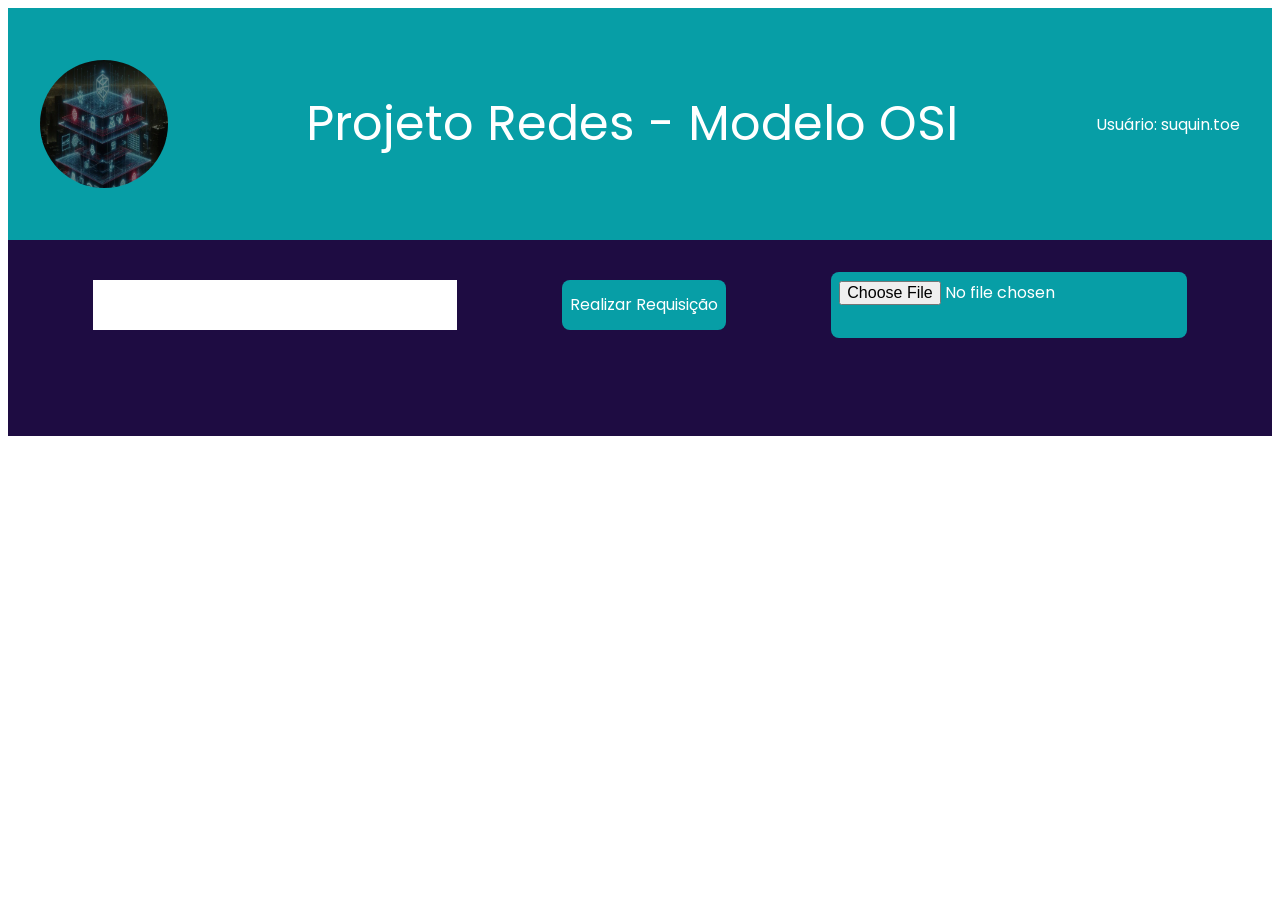
==== index.html @ 22b0f8fe "Add files via upload" ====
<!DOCTYPE html>
<html lang="en">

<head>
  <meta charset="UTF-8">
  <meta name="viewport" content="width=device-width, initial-scale=1.0">
  <link rel="stylesheet" href="./style/reset.css">
  <link rel="stylesheet" href="./style/global.css">
  <link rel="stylesheet" href="./style/header.css">
  <link rel="stylesheet" href="./style/main.css">
  <link rel="preconnect" href="https://fonts.googleapis.com">
  <link rel="preconnect" href="https://fonts.gstatic.com" crossorigin>
  <link
    href="https://fonts.googleapis.com/css2?family=Audiowide&family=Poppins:ital,wght@0,100;0,200;0,300;0,400;0,500;0,600;0,700;0,800;0,900;1,100;1,200;1,300;1,400;1,500;1,600;1,700;1,800;1,900&family=Roboto:ital,wght@0,100..900;1,100..900&display=swap"
    rel="stylesheet">
  <title>Modelo OSI</title>
</head>

<body>
  <header class="head">
    <img class="osi-img" src="./assets/osi-icon.webp" alt="">
    <p class="title">Projeto Redes - Modelo OSI</p>
    <p class="user"></p>
  </header>
  <main class="main">
    <div class="request-wrapper">
      <input class="text-input" type="text">
      <button class="request-btn">Realizar Requisição</button>
      <input type="file" name="file" id="arquivo">
    </div>
    <div class="protocol-name-wrapper">
      <h1 class="protocol-name"></h1>
    </div>
  </main>
  
  <script src="./scripts/application.js"></script>
</body>

</html>
---- style/global.css ----
html {
  font-family: "Poppins", sans-serif;
  font-weight: 400;
  font-style: normal;
}

iframe {
  color: #079ea6;
  color: #1e0c42;
  color: #f0077b;
  color: #f5be58;
  color: #e3e0b3;
}
---- style/header.css ----
.head {
  display: flex;
  justify-content: space-between;
  align-items: center;
  background-color: #079ea6;
  padding: 2rem;
}

.osi-img {
  width: 8rem;
  height: 8rem;
  border-radius: 4rem;
}

.title {
  color: #FFF;
  font-size: 3rem;
}

.user {
  color: #FFF;
  font-size: 1rem;
}
---- style/main.css ----
.main {
  padding: 2rem;
  background-color: #1e0c42;
}

.request-wrapper {
  display: flex;
  justify-content: space-around;
  align-items: center;
}

.protocol-name-wrapper {
  display: flex;
  justify-content: center;
  align-items: center;
  margin-top: 1.5rem;
}

.protocol-name {
  display: block;
  color: #079ea6;
  font-size: 2rem;
  font-weight: bold;
}

.text-input {
  width: 30%;
  height: 3rem;
  border: none;
  font-size: 1.5rem;
}

.request-btn, #arquivo{
  height: 3.1rem;
  padding: 0.5rem;
  font-family: "Poppins", sans-serif;
  font-weight: 400;
  font-style: normal;
  font-size: 1rem;
  background-color: #079ea6;
  color: #FFF;
  border: none;
  border-radius: 0.5rem;
}
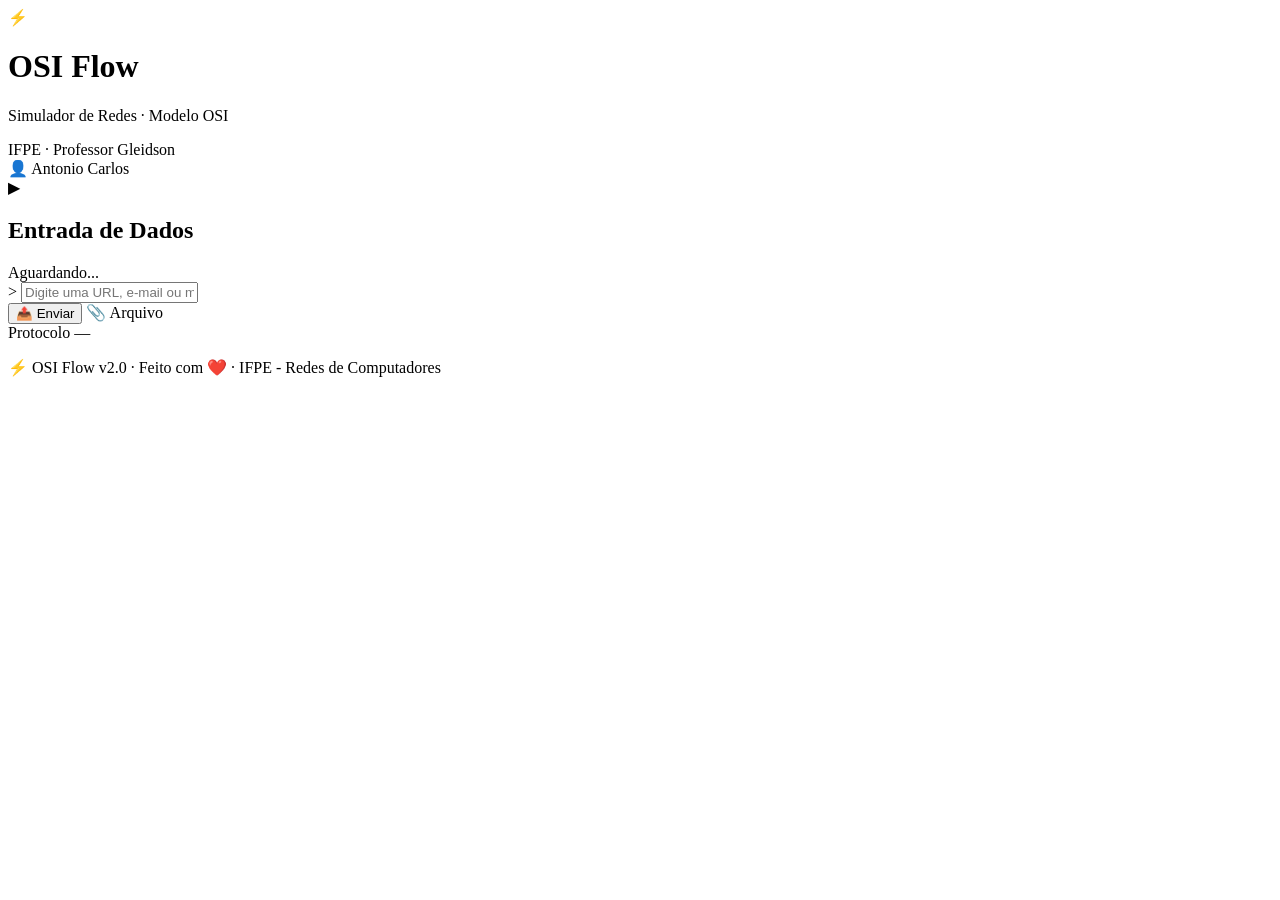
==== commit 9d297e8f: "Add files via upload" ====
--- a/index.html
+++ b/index.html
@@ -1,39 +1,188 @@
-<!DOCTYPE html>
-<html lang="en">
-
-<head>
-  <meta charset="UTF-8">
-  <meta name="viewport" content="width=device-width, initial-scale=1.0">
-  <link rel="stylesheet" href="./style/reset.css">
-  <link rel="stylesheet" href="./style/global.css">
-  <link rel="stylesheet" href="./style/header.css">
-  <link rel="stylesheet" href="./style/main.css">
-  <link rel="preconnect" href="https://fonts.googleapis.com">
-  <link rel="preconnect" href="https://fonts.gstatic.com" crossorigin>
-  <link
-    href="https://fonts.googleapis.com/css2?family=Audiowide&family=Poppins:ital,wght@0,100;0,200;0,300;0,400;0,500;0,600;0,700;0,800;0,900;1,100;1,200;1,300;1,400;1,500;1,600;1,700;1,800;1,900&family=Roboto:ital,wght@0,100..900;1,100..900&display=swap"
-    rel="stylesheet">
-  <title>Modelo OSI</title>
-</head>
-
-<body>
-  <header class="head">
-    <img class="osi-img" src="./assets/osi-icon.webp" alt="">
-    <p class="title">Projeto Redes - Modelo OSI</p>
-    <p class="user"></p>
-  </header>
-  <main class="main">
-    <div class="request-wrapper">
-      <input class="text-input" type="text">
-      <button class="request-btn">Realizar Requisição</button>
-      <input type="file" name="file" id="arquivo">
-    </div>
-    <div class="protocol-name-wrapper">
-      <h1 class="protocol-name"></h1>
-    </div>
-  </main>
-  
-  <script src="./scripts/application.js"></script>
-</body>
-
+<!DOCTYPE html>
+<html lang="pt-BR">
+
+<head>
+    <meta charset="UTF-8">
+    <meta name="viewport" content="width=device-width, initial-scale=1.0">
+    <title>OSI Flow - Simulador de Redes</title>
+
+    <link rel="preconnect" href="https://fonts.googleapis.com">
+    <link rel="preconnect" href="https://fonts.gstatic.com" crossorigin>
+    <link href="https://fonts.googleapis.com/css2?family=Inter:wght@300;400;500;600;700;800&display=swap"
+        rel="stylesheet">
+
+    <link rel="stylesheet" href="style/reset.css">
+    <link rel="stylesheet" href="style/variables.css">
+    <link rel="stylesheet" href="style/global.css">
+    <link rel="stylesheet" href="style/header.css">
+    <link rel="stylesheet" href="style/main.css">
+</head>
+
+<body>
+
+    <header class="header">
+        <div class="header-left">
+            <div class="header-logo">
+                <span class="logo-icon">⚡</span>
+                <div>
+                    <h1 class="logo-title">OSI Flow</h1>
+                    <p class="logo-subtitle">Simulador de Redes · Modelo OSI</p>
+                </div>
+            </div>
+        </div>
+        <div class="header-right">
+            <div class="header-badge">
+                <span class="badge-dot"></span>
+                <span class="badge-text">IFPE · Professor Gleidson</span>
+            </div>
+            <div class="header-user">
+                <span class="user-icon">👤</span>
+                <span class="user-name">Antonio Carlos</span>
+            </div>
+        </div>
+    </header>
+
+    <main class="main">
+
+        <section class="panel input-panel">
+            <div class="panel-header">
+                <span class="panel-icon">▶</span>
+                <h2 class="panel-title">Entrada de Dados</h2>
+                <span class="panel-status" id="protocolStatus">Aguardando...</span>
+            </div>
+
+            <div class="panel-body">
+                <div class="input-group">
+                    <div class="input-wrapper">
+                        <span class="input-prompt">></span>
+                        <input type="text" id="textInput" class="input-field"
+                            placeholder="Digite uma URL, e-mail ou mensagem...">
+                    </div>
+                    <div class="input-actions">
+                        <button class="btn btn-primary" id="requestBtn">📤 Enviar</button>
+                        <label class="btn btn-secondary" for="fileInput">
+                            📎 Arquivo
+                            <input type="file" id="fileInput" style="display:none">
+                        </label>
+                    </div>
+                </div>
+
+                <div id="emailFields" class="email-fields" style="display:none;">
+                    <div class="email-field">
+                        <label class="field-label">Assunto</label>
+                        <input type="text" id="emailSubject" class="input-field" placeholder="Assunto do e-mail...">
+                    </div>
+                    <div class="email-field">
+                        <label class="field-label">Corpo</label>
+                        <textarea id="emailBody" class="input-field" rows="3"
+                            placeholder="Corpo da mensagem..."></textarea>
+                    </div>
+                </div>
+            </div>
+        </section>
+
+        <div class="protocol-display" id="protocolDisplay">
+            <span class="protocol-label">Protocolo</span>
+            <span class="protocol-name" id="protocolName">—</span>
+        </div>
+
+        <div class="layers-container" id="layersContainer">
+
+            <div class="layer-card layer-7" id="layer7" style="display:none;">
+                <div class="layer-header">
+                    <div class="layer-badge">
+                        <span class="layer-number">7</span>
+                        <span class="layer-title">Aplicação</span>
+                    </div>
+                    <div class="layer-status">
+                        <span class="status-dot active"></span>
+                        <span class="status-text">ATIVO</span>
+                    </div>
+                </div>
+                <div class="layer-body" id="layer7Body">
+                </div>
+            </div>
+
+            <div class="layer-card layer-6" id="layer6" style="display:none;">
+                <div class="layer-header">
+                    <div class="layer-badge">
+                        <span class="layer-number">6</span>
+                        <span class="layer-title">Apresentação</span>
+                    </div>
+                    <div class="layer-status">
+                        <span class="status-dot active"></span>
+                        <span class="status-text">JWT ATIVO</span>
+                    </div>
+                </div>
+                <div class="layer-body" id="layer6Body">
+                </div>
+            </div>
+
+            <div class="layer-card layer-5" id="layer5" style="display:none;">
+                <div class="layer-header">
+                    <div class="layer-badge">
+                        <span class="layer-number">5</span>
+                        <span class="layer-title">Sessão</span>
+                    </div>
+                    <div class="layer-status">
+                        <span class="status-dot active"></span>
+                        <span class="status-text">ATIVA</span>
+                    </div>
+                </div>
+                <div class="layer-body" id="layer5Body">
+                </div>
+            </div>
+
+            <!-- Camada 4 - Transporte -->
+            <div class="layer-card layer-4" id="layer4" style="display:none;">
+                <div class="layer-header">
+                    <div class="layer-badge">
+                        <span class="layer-number">4</span>
+                        <span class="layer-title">Transporte</span>
+                    </div>
+                    <div class="layer-status">
+                        <span class="status-dot active"></span>
+                        <span class="status-text">TCP ATIVO</span>
+                    </div>
+                </div>
+                <div class="layer-body" id="layer4Body">
+                    <!-- Preenchido dinamicamente -->
+                </div>
+            </div>
+
+            <!-- Camada 3 - Rede -->
+            <div class="layer-card layer-3" id="layer3" style="display:none;">
+                <div class="layer-header">
+                    <div class="layer-badge">
+                        <span class="layer-number">3</span>
+                        <span class="layer-title">Rede</span>
+                    </div>
+                    <div class="layer-status">
+                        <span class="status-dot active"></span>
+                        <span class="status-text">ROTEANDO</span>
+                    </div>
+                </div>
+                <div class="layer-body" id="layer3Body">
+                    <!-- Preenchido dinamicamente -->
+                </div>
+            </div>
+
+        </div>
+
+        <div class="flow-indicator" id="flowIndicator" style="display:none;">
+            <span class="flow-text">⬇ Encapsulando dados... ⬇</span>
+            <div class="flow-progress">
+                <div class="flow-bar" id="flowBar" style="width:0%"></div>
+            </div>
+        </div>
+
+    </main>
+
+    <footer class="footer">
+        <p>⚡ OSI Flow v2.0 · Feito com ❤️ · IFPE - Redes de Computadores</p>
+    </footer>
+
+    <script type="module" src="scripts/osi.js"></script>
+</body>
+
 </html>
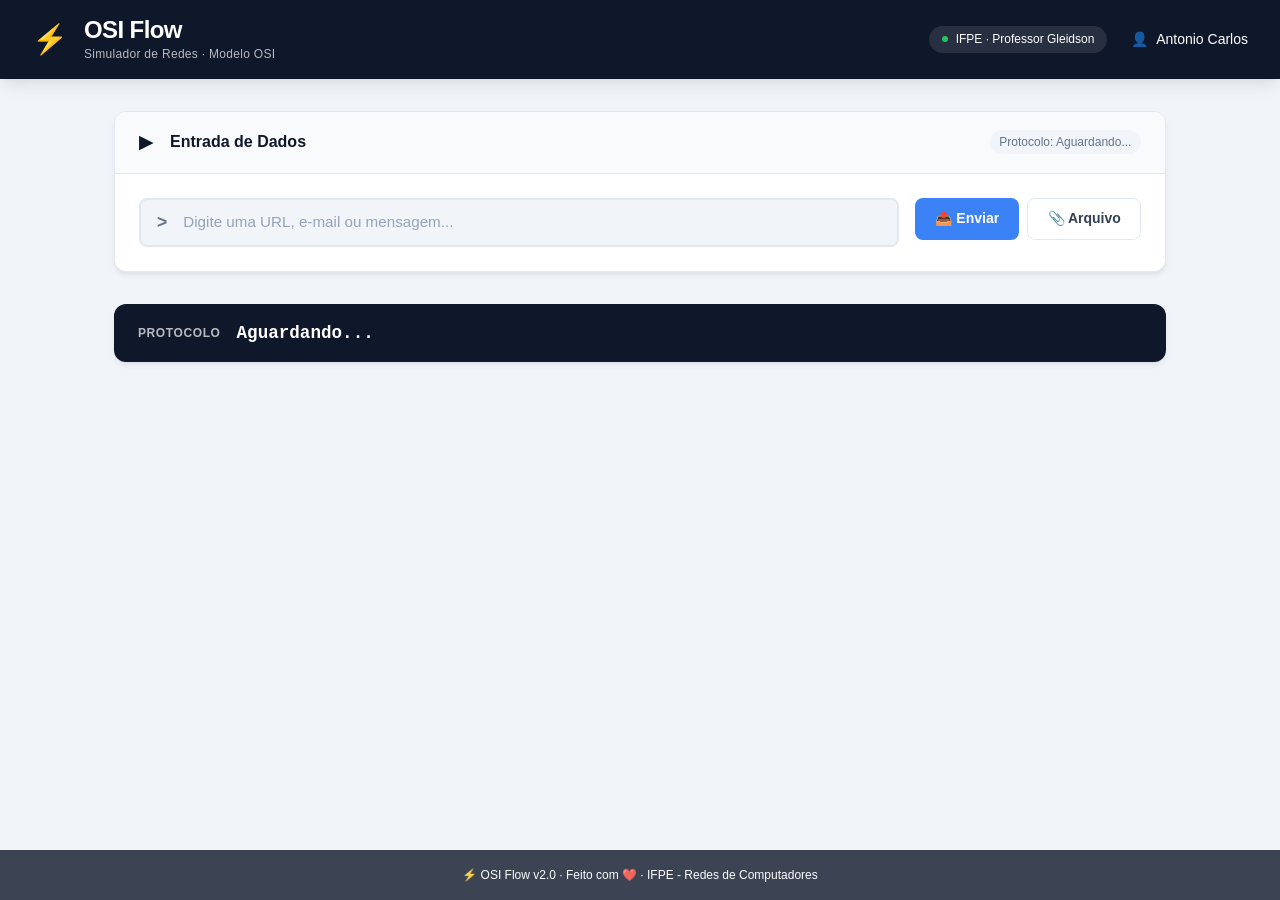
==== commit f6a47665: "Add files via upload" ====
--- a/index.html
+++ b/index.html
@@ -88,6 +88,7 @@
 
         <div class="layers-container" id="layersContainer">
 
+            <!-- Camada 7 - Aplicação -->
             <div class="layer-card layer-7" id="layer7" style="display:none;">
                 <div class="layer-header">
                     <div class="layer-badge">
@@ -103,6 +104,7 @@
                 </div>
             </div>
 
+            <!-- Camada 6 - Apresentação -->
             <div class="layer-card layer-6" id="layer6" style="display:none;">
                 <div class="layer-header">
                     <div class="layer-badge">
@@ -118,6 +120,7 @@
                 </div>
             </div>
 
+            <!-- Camada 5 - Sessão -->
             <div class="layer-card layer-5" id="layer5" style="display:none;">
                 <div class="layer-header">
                     <div class="layer-badge">
@@ -146,7 +149,6 @@
                     </div>
                 </div>
                 <div class="layer-body" id="layer4Body">
-                    <!-- Preenchido dinamicamente -->
                 </div>
             </div>
 
@@ -163,7 +165,38 @@
                     </div>
                 </div>
                 <div class="layer-body" id="layer3Body">
-                    <!-- Preenchido dinamicamente -->
+                </div>
+            </div>
+
+            <!-- Camada 2 - Enlace -->
+            <div class="layer-card layer-2" id="layer2" style="display:none;">
+                <div class="layer-header">
+                    <div class="layer-badge">
+                        <span class="layer-number" style="background:var(--layer-2-color);">2</span>
+                        <span class="layer-title">Enlace</span>
+                    </div>
+                    <div class="layer-status">
+                        <span class="status-dot active"></span>
+                        <span class="status-text" style="color:var(--layer-2-color);">FRAME CRIADO</span>
+                    </div>
+                </div>
+                <div class="layer-body" id="layer2Body">
+                </div>
+            </div>
+
+            <!-- Camada 1 - Física -->
+            <div class="layer-card layer-1" id="layer1" style="display:none;">
+                <div class="layer-header">
+                    <div class="layer-badge">
+                        <span class="layer-number" style="background:var(--layer-1-color);">1</span>
+                        <span class="layer-title">Física</span>
+                    </div>
+                    <div class="layer-status">
+                        <span class="status-dot active"></span>
+                        <span class="status-text" style="color:var(--layer-1-color);">TRANSMITINDO</span>
+                    </div>
+                </div>
+                <div class="layer-body" id="layer1Body">
                 </div>
             </div>
 
--- a/style/variables.css
+++ b/style/variables.css
@@ -0,0 +1,54 @@
+:root {
+    --color-primary: #0f172a;
+    --color-secondary: #1e293b;
+    --color-accent: #3b82f6;
+    --color-accent-light: #60a5fa;
+    --color-accent-dark: #2563eb;
+
+    --color-success: #22c55e;
+    --color-warning: #f59e0b;
+    --color-danger: #ef4444;
+    --color-info: #3b82f6;
+
+    --color-text: #0f172a;
+    --color-text-secondary: #334155;
+    --color-text-muted: #64748b;
+    --color-text-light: #94a3b8;
+
+    --color-bg: #f1f5f9;
+    --color-card: #ffffff;
+    --color-card-hover: #f8fafc;
+    --color-border: #e2e8f0;
+    --color-border-light: #f1f5f9;
+
+    /* Cores das Camadas */
+    --layer-7-color: #3b82f6;
+    --layer-6-color: #8b5cf6;
+    --layer-5-color: #22c55e;
+    --layer-4-color: #f59e0b;
+    --layer-3-color: #ef4444;
+    --layer-2-color: #f97316;
+    --layer-1-color: #14b8a6;
+
+    --font-family: 'Inter', -apple-system, BlinkMacSystemFont, 'Segoe UI', Roboto, sans-serif;
+    --font-mono: 'Courier New', monospace;
+
+    --spacing-xs: 0.25rem;
+    --spacing-sm: 0.5rem;
+    --spacing-md: 1rem;
+    --spacing-lg: 1.5rem;
+    --spacing-xl: 2rem;
+    --spacing-2xl: 3rem;
+
+    --radius-sm: 4px;
+    --radius-md: 8px;
+    --radius-lg: 12px;
+    --radius-xl: 16px;
+
+    --shadow-sm: 0 1px 2px rgba(0, 0, 0, 0.05);
+    --shadow-md: 0 4px 6px -1px rgba(0, 0, 0, 0.07), 0 2px 4px -1px rgba(0, 0, 0, 0.04);
+    --shadow-lg: 0 10px 15px -3px rgba(0, 0, 0, 0.08), 0 4px 6px -2px rgba(0, 0, 0, 0.03);
+    --shadow-xl: 0 20px 25px -5px rgba(0, 0, 0, 0.08), 0 10px 10px -5px rgba(0, 0, 0, 0.02);
+
+    --transition: 0.2s ease-in-out;
+}
--- a/style/global.css
+++ b/style/global.css
@@ -0,0 +1,245 @@
+/* ===== GLOBAL ===== */
+html {
+    font-family: var(--font-family);
+    font-size: 16px;
+    color: var(--color-text);
+    background: var(--color-bg);
+}
+
+body {
+    min-height: 100vh;
+    display: flex;
+    flex-direction: column;
+}
+
+::-webkit-scrollbar {
+    width: 8px;
+    height: 8px;
+}
+
+::-webkit-scrollbar-track {
+    background: var(--color-bg);
+}
+
+::-webkit-scrollbar-thumb {
+    background: var(--color-text-light);
+    border-radius: 4px;
+}
+
+::-webkit-scrollbar-thumb:hover {
+    background: var(--color-text-muted);
+}
+
+/* ===== UTILITY ===== */
+.container {
+    max-width: 1200px;
+    margin: 0 auto;
+    padding: 0 var(--spacing-lg);
+}
+
+.text-center {
+    text-align: center;
+}
+
+.text-muted {
+    color: var(--color-text-muted);
+}
+
+.text-sm {
+    font-size: 0.875rem;
+}
+
+.text-xs {
+    font-size: 0.75rem;
+}
+
+.font-mono {
+    font-family: var(--font-mono);
+}
+
+.flex {
+    display: flex;
+}
+
+.flex-col {
+    flex-direction: column;
+}
+
+.items-center {
+    align-items: center;
+}
+
+.justify-between {
+    justify-content: space-between;
+}
+
+.gap-2 {
+    gap: var(--spacing-sm);
+}
+
+.gap-4 {
+    gap: var(--spacing-md);
+}
+
+.mt-4 {
+    margin-top: var(--spacing-md);
+}
+
+.mb-4 {
+    margin-bottom: var(--spacing-md);
+}
+
+.btn {
+    display: inline-flex;
+    align-items: center;
+    justify-content: center;
+    gap: var(--spacing-sm);
+    padding: 0.6rem 1.2rem;
+    font-weight: 600;
+    font-size: 0.875rem;
+    border-radius: var(--radius-md);
+    transition: all var(--transition);
+    border: 1px solid transparent;
+    cursor: pointer;
+}
+
+.btn-primary {
+    background: var(--color-accent);
+    color: white;
+}
+
+.btn-primary:hover {
+    background: var(--color-accent-dark);
+    transform: translateY(-1px);
+    box-shadow: var(--shadow-md);
+}
+
+.btn-secondary {
+    background: var(--color-card);
+    color: var(--color-text-secondary);
+    border-color: var(--color-border);
+}
+
+.btn-secondary:hover {
+    background: var(--color-card-hover);
+    border-color: var(--color-text-light);
+}
+
+.btn-success {
+    background: var(--color-success);
+    color: white;
+}
+
+.btn-success:hover {
+    filter: brightness(0.9);
+}
+
+.btn-danger {
+    background: var(--color-danger);
+    color: white;
+}
+
+.btn-danger:hover {
+    filter: brightness(0.9);
+}
+
+.btn-sm {
+    padding: 0.4rem 0.8rem;
+    font-size: 0.75rem;
+}
+
+.btn-lg {
+    padding: 0.8rem 1.6rem;
+    font-size: 1rem;
+}
+
+.card {
+    background: var(--color-card);
+    border-radius: var(--radius-lg);
+    box-shadow: var(--shadow-md);
+    border: 1px solid var(--color-border);
+    overflow: hidden;
+}
+
+.card-header {
+    padding: var(--spacing-md) var(--spacing-lg);
+    background: var(--color-card-hover);
+    border-bottom: 1px solid var(--color-border);
+    display: flex;
+    align-items: center;
+    justify-content: space-between;
+}
+
+.card-body {
+    padding: var(--spacing-lg);
+}
+
+.status-badge {
+    display: inline-flex;
+    align-items: center;
+    gap: var(--spacing-sm);
+    padding: 0.2rem 0.6rem;
+    border-radius: 9999px;
+    font-size: 0.75rem;
+    font-weight: 600;
+}
+
+.status-badge.active {
+    background: #dcfce7;
+    color: #166534;
+}
+
+.status-badge.inactive {
+    background: #fee2e2;
+    color: #991b1b;
+}
+
+.status-badge.pending {
+    background: #fef3c7;
+    color: #92400e;
+}
+
+.status-dot {
+    width: 8px;
+    height: 8px;
+    border-radius: 50%;
+    display: inline-block;
+}
+
+.status-dot.active {
+    background: var(--color-success);
+    animation: pulse-dot 2s infinite;
+}
+
+.status-dot.inactive {
+    background: var(--color-danger);
+}
+
+.status-dot.pending {
+    background: var(--color-warning);
+}
+
+@keyframes pulse-dot {
+
+    0%,
+    100% {
+        opacity: 1;
+        transform: scale(1);
+    }
+
+    50% {
+        opacity: 0.6;
+        transform: scale(0.9);
+    }
+}
+
+@media (max-width: 768px) {
+    .container {
+        padding: 0 var(--spacing-md);
+    }
+
+    .btn {
+        padding: 0.5rem 1rem;
+        font-size: 0.8125rem;
+    }
+}
--- a/style/header.css
+++ b/style/header.css
@@ -0,0 +1,129 @@
+/* ===== HEADER ===== */
+.header {
+    background: var(--color-primary);
+    color: white;
+    padding: var(--spacing-md) var(--spacing-xl);
+    display: flex;
+    align-items: center;
+    justify-content: space-between;
+    flex-wrap: wrap;
+    gap: var(--spacing-md);
+    box-shadow: var(--shadow-lg);
+    position: sticky;
+    top: 0;
+    z-index: 100;
+}
+
+.header-left {
+    display: flex;
+    align-items: center;
+}
+
+.header-logo {
+    display: flex;
+    align-items: center;
+    gap: var(--spacing-md);
+}
+
+.logo-icon {
+    font-size: 1.8rem;
+    line-height: 1;
+}
+
+.logo-title {
+    font-size: 1.5rem;
+    font-weight: 800;
+    letter-spacing: -0.025em;
+    line-height: 1.2;
+}
+
+.logo-subtitle {
+    font-size: 0.75rem;
+    opacity: 0.7;
+    font-weight: 400;
+    letter-spacing: 0.025em;
+}
+
+.header-right {
+    display: flex;
+    align-items: center;
+    gap: var(--spacing-lg);
+    flex-wrap: wrap;
+}
+
+.header-badge {
+    display: flex;
+    align-items: center;
+    gap: var(--spacing-sm);
+    background: rgba(255, 255, 255, 0.1);
+    padding: 0.3rem 0.8rem;
+    border-radius: 9999px;
+    font-size: 0.75rem;
+}
+
+.badge-dot {
+    width: 6px;
+    height: 6px;
+    border-radius: 50%;
+    background: var(--color-success);
+    animation: pulse-dot 2s infinite;
+}
+
+.header-user {
+    display: flex;
+    align-items: center;
+    gap: var(--spacing-sm);
+    font-size: 0.875rem;
+    font-weight: 500;
+}
+
+.user-icon {
+    opacity: 0.7;
+}
+
+@media (max-width: 768px) {
+    .header {
+        padding: var(--spacing-md);
+        flex-direction: column;
+        align-items: stretch;
+        gap: var(--spacing-sm);
+    }
+
+    .header-right {
+        justify-content: space-between;
+        gap: var(--spacing-sm);
+    }
+
+    .logo-title {
+        font-size: 1.25rem;
+    }
+
+    .logo-subtitle {
+        font-size: 0.65rem;
+    }
+
+    .header-badge {
+        font-size: 0.65rem;
+        padding: 0.2rem 0.6rem;
+    }
+
+    .header-user {
+        font-size: 0.75rem;
+    }
+}
+
+@media (max-width: 480px) {
+    .header-right {
+        flex-direction: column;
+        align-items: stretch;
+        gap: var(--spacing-xs);
+    }
+
+    .header-badge {
+        justify-content: center;
+    }
+
+    .header-user {
+        justify-content: center;
+    }
+}
--- a/style/main.css
+++ b/style/main.css
@@ -0,0 +1,546 @@
+.main {
+    flex: 1;
+    max-width: 1100px;
+    margin: 0 auto;
+    padding: var(--spacing-xl) var(--spacing-lg);
+    width: 100%;
+}
+
+.panel {
+    background: var(--color-card);
+    border-radius: var(--radius-lg);
+    box-shadow: var(--shadow-md);
+    border: 1px solid var(--color-border);
+    overflow: hidden;
+    margin-bottom: var(--spacing-xl);
+}
+
+.panel-header {
+    padding: var(--spacing-md) var(--spacing-lg);
+    background: var(--color-card-hover);
+    border-bottom: 1px solid var(--color-border);
+    display: flex;
+    align-items: center;
+    gap: var(--spacing-md);
+}
+
+.panel-icon {
+    font-size: 1.2rem;
+}
+
+.panel-title {
+    font-size: 1rem;
+    font-weight: 600;
+    color: var(--color-text);
+}
+
+.panel-status {
+    margin-left: auto;
+    font-size: 0.75rem;
+    font-weight: 500;
+    color: var(--color-text-muted);
+    padding: 0.2rem 0.6rem;
+    background: var(--color-bg);
+    border-radius: 9999px;
+}
+
+.panel-body {
+    padding: var(--spacing-lg);
+}
+
+.input-group {
+    display: flex;
+    gap: var(--spacing-md);
+    flex-wrap: wrap;
+    align-items: flex-start;
+}
+
+.input-wrapper {
+    flex: 1;
+    min-width: 250px;
+    display: flex;
+    align-items: center;
+    background: var(--color-bg);
+    border: 2px solid var(--color-border);
+    border-radius: var(--radius-md);
+    transition: all var(--transition);
+}
+
+.input-wrapper:focus-within {
+    border-color: var(--color-accent);
+    box-shadow: 0 0 0 3px rgba(59, 130, 246, 0.1);
+}
+
+.input-prompt {
+    padding: 0 0 0 var(--spacing-md);
+    color: var(--color-text-muted);
+    font-weight: 700;
+    font-size: 1.1rem;
+    user-select: none;
+}
+
+.input-field {
+    flex: 1;
+    padding: 0.7rem var(--spacing-md);
+    border: none;
+    background: transparent;
+    font-size: 0.95rem;
+    color: var(--color-text);
+    outline: none;
+    font-family: var(--font-family);
+    min-width: 0;
+}
+
+.input-field::placeholder {
+    color: var(--color-text-light);
+}
+
+.input-field.textarea {
+    resize: vertical;
+    min-height: 80px;
+}
+
+.input-actions {
+    display: flex;
+    gap: var(--spacing-sm);
+    flex-wrap: wrap;
+}
+
+.email-fields {
+    margin-top: var(--spacing-md);
+    padding-top: var(--spacing-md);
+    border-top: 1px solid var(--color-border);
+    display: grid;
+    grid-template-columns: 1fr;
+    gap: var(--spacing-md);
+}
+
+.email-field {
+    display: flex;
+    flex-direction: column;
+    gap: var(--spacing-xs);
+}
+
+.field-label {
+    font-size: 0.75rem;
+    font-weight: 600;
+    color: var(--color-text-muted);
+    text-transform: uppercase;
+    letter-spacing: 0.05em;
+}
+
+.protocol-display {
+    display: flex;
+    align-items: center;
+    gap: var(--spacing-md);
+    padding: var(--spacing-md) var(--spacing-lg);
+    background: var(--color-primary);
+    color: white;
+    border-radius: var(--radius-lg);
+    margin-bottom: var(--spacing-xl);
+    box-shadow: var(--shadow-md);
+}
+
+.protocol-label {
+    font-size: 0.75rem;
+    font-weight: 600;
+    text-transform: uppercase;
+    letter-spacing: 0.05em;
+    opacity: 0.7;
+}
+
+.protocol-name {
+    font-size: 1.1rem;
+    font-weight: 700;
+    font-family: var(--font-mono);
+}
+
+.layers-container {
+    display: flex;
+    flex-direction: column;
+    gap: var(--spacing-lg);
+}
+
+.layer-card {
+    background: var(--color-card);
+    border-radius: var(--radius-lg);
+    box-shadow: var(--shadow-md);
+    border: 1px solid var(--color-border);
+    overflow: hidden;
+    transition: all var(--transition);
+    border-left: 4px solid var(--color-text-muted);
+}
+
+.layer-card:hover {
+    box-shadow: var(--shadow-lg);
+}
+
+.layer-7 {
+    border-left-color: var(--layer-7-color);
+}
+
+.layer-6 {
+    border-left-color: var(--layer-6-color);
+}
+
+.layer-5 {
+    border-left-color: var(--layer-5-color);
+}
+
+.layer-4 {
+    border-left-color: var(--layer-4-color);
+}
+
+.layer-3 {
+    border-left-color: var(--layer-3-color);
+}
+
+.layer-2 {
+    border-left-color: var(--layer-2-color);
+}
+
+.layer-1 {
+    border-left-color: var(--layer-1-color);
+}
+
+.layer-header {
+    padding: var(--spacing-md) var(--spacing-lg);
+    background: var(--color-card-hover);
+    border-bottom: 1px solid var(--color-border);
+    display: flex;
+    align-items: center;
+    justify-content: space-between;
+    flex-wrap: wrap;
+    gap: var(--spacing-sm);
+}
+
+.layer-badge {
+    display: flex;
+    align-items: center;
+    gap: var(--spacing-sm);
+}
+
+.layer-number {
+    display: flex;
+    align-items: center;
+    justify-content: center;
+    width: 28px;
+    height: 28px;
+    border-radius: 50%;
+    font-weight: 700;
+    font-size: 0.8rem;
+    color: white;
+    flex-shrink: 0;
+}
+
+.layer-7 .layer-number {
+    background: var(--layer-7-color);
+}
+
+.layer-6 .layer-number {
+    background: var(--layer-6-color);
+}
+
+.layer-5 .layer-number {
+    background: var(--layer-5-color);
+}
+
+.layer-4 .layer-number {
+    background: var(--layer-4-color);
+}
+
+.layer-3 .layer-number {
+    background: var(--layer-3-color);
+}
+
+.layer-2 .layer-number {
+    background: var(--layer-2-color);
+}
+
+.layer-1 .layer-number {
+    background: var(--layer-1-color);
+}
+
+.layer-title {
+    font-size: 0.95rem;
+    font-weight: 600;
+    color: var(--color-text);
+}
+
+.layer-status {
+    display: flex;
+    align-items: center;
+    gap: var(--spacing-sm);
+    font-size: 0.7rem;
+    font-weight: 600;
+    text-transform: uppercase;
+    letter-spacing: 0.05em;
+    color: var(--color-success);
+}
+
+.layer-body {
+    padding: var(--spacing-lg);
+}
+
+.flow-indicator {
+    margin: var(--spacing-lg) 0;
+    padding: var(--spacing-md) var(--spacing-lg);
+    background: var(--color-card);
+    border-radius: var(--radius-lg);
+    border: 1px solid var(--color-border);
+    text-align: center;
+}
+
+.flow-text {
+    font-weight: 600;
+    font-size: 0.95rem;
+    color: var(--color-text-secondary);
+}
+
+.flow-progress {
+    margin-top: var(--spacing-sm);
+    height: 4px;
+    background: var(--color-border);
+    border-radius: 9999px;
+    overflow: hidden;
+}
+
+.flow-bar {
+    height: 100%;
+    background: var(--color-accent);
+    border-radius: 9999px;
+    transition: width 0.5s ease;
+}
+
+.footer {
+    background: var(--color-primary);
+    color: white;
+    text-align: center;
+    padding: var(--spacing-md);
+    font-size: 0.75rem;
+    opacity: 0.8;
+    margin-top: auto;
+}
+
+.code-block {
+    background: var(--color-primary);
+    color: #e2e8f0;
+    padding: var(--spacing-md);
+    border-radius: var(--radius-md);
+    font-family: var(--font-mono);
+    font-size: 0.85rem;
+    overflow-x: auto;
+    white-space: pre-wrap;
+    word-break: break-all;
+    line-height: 1.6;
+    margin: var(--spacing-sm) 0;
+}
+
+.code-block .key {
+    color: #f472b6;
+}
+
+.code-block .string {
+    color: #34d399;
+}
+
+.code-block .number {
+    color: #60a5fa;
+}
+
+.code-block .comment {
+    color: #64748b;
+}
+
+.jwt-details {
+    margin-top: var(--spacing-md);
+    padding: var(--spacing-md);
+    background: var(--color-bg);
+    border-radius: var(--radius-md);
+}
+
+.jwt-details .jwt-section {
+    margin-bottom: var(--spacing-sm);
+}
+
+.jwt-details .jwt-label {
+    font-size: 0.7rem;
+    font-weight: 600;
+    color: var(--color-text-muted);
+    text-transform: uppercase;
+    letter-spacing: 0.05em;
+}
+
+.jwt-details .jwt-value {
+    font-family: var(--font-mono);
+    font-size: 0.75rem;
+    word-break: break-all;
+    color: var(--color-text-secondary);
+}
+
+.network-controls {
+    display: flex;
+    flex-wrap: wrap;
+    gap: var(--spacing-md);
+    margin-bottom: var(--spacing-md);
+    padding: var(--spacing-md);
+    background: var(--color-bg);
+    border-radius: var(--radius-md);
+}
+
+.network-control-group {
+    display: flex;
+    flex-direction: column;
+    gap: var(--spacing-xs);
+    flex: 1;
+    min-width: 150px;
+}
+
+.network-control-label {
+    font-size: 0.7rem;
+    font-weight: 600;
+    color: var(--color-text-muted);
+    text-transform: uppercase;
+    letter-spacing: 0.05em;
+}
+
+.network-select {
+    padding: 0.5rem;
+    border: 1px solid var(--color-border);
+    border-radius: var(--radius-sm);
+    background: white;
+    font-size: 0.85rem;
+    color: var(--color-text);
+    cursor: pointer;
+    outline: none;
+    transition: all var(--transition);
+}
+
+.network-select:focus {
+    border-color: var(--color-accent);
+    box-shadow: 0 0 0 3px rgba(59, 130, 246, 0.1);
+}
+
+.canvas-wrapper {
+    background: var(--color-primary);
+    border-radius: var(--radius-md);
+    overflow: hidden;
+    margin: var(--spacing-md) 0;
+}
+
+#networkCanvas {
+    display: block;
+    width: 100%;
+    height: 450px;
+    background: #0a0a1a;
+}
+
+.comparison-table {
+    width: 100%;
+    border-collapse: collapse;
+    font-size: 0.875rem;
+    margin-top: var(--spacing-md);
+}
+
+.comparison-table th,
+.comparison-table td {
+    padding: 0.6rem 1rem;
+    text-align: left;
+    border-bottom: 1px solid var(--color-border);
+}
+
+.comparison-table th {
+    background: var(--color-card-hover);
+    font-weight: 600;
+    color: var(--color-text-secondary);
+    font-size: 0.75rem;
+    text-transform: uppercase;
+    letter-spacing: 0.05em;
+}
+
+.comparison-table tr:hover td {
+    background: var(--color-card-hover);
+}
+
+.comparison-table .status-ok {
+    color: var(--color-success);
+}
+
+.comparison-table .status-fail {
+    color: var(--color-danger);
+}
+
+.comparison-table .rota-cell {
+    font-family: var(--font-mono);
+    font-size: 0.75rem;
+    color: var(--color-accent);
+}
+
+@media (max-width: 768px) {
+    .main {
+        padding: var(--spacing-md);
+    }
+
+    .panel-body {
+        padding: var(--spacing-md);
+    }
+
+    .input-group {
+        flex-direction: column;
+    }
+
+    .input-wrapper {
+        width: 100%;
+    }
+
+    .input-actions {
+        width: 100%;
+    }
+
+    .input-actions .btn {
+        flex: 1;
+        justify-content: center;
+    }
+
+    .layer-header {
+        padding: var(--spacing-sm) var(--spacing-md);
+    }
+
+    .layer-body {
+        padding: var(--spacing-md);
+    }
+
+    .network-controls {
+        flex-direction: column;
+    }
+
+    .network-control-group {
+        min-width: auto;
+    }
+
+    #networkCanvas {
+        height: 300px;
+    }
+
+    .comparison-table {
+        font-size: 0.75rem;
+    }
+
+    .comparison-table th,
+    .comparison-table td {
+        padding: 0.4rem 0.6rem;
+    }
+}
+
+@media (max-width: 480px) {
+    .protocol-display {
+        flex-direction: column;
+        text-align: center;
+        gap: var(--spacing-xs);
+    }
+
+    .layer-status {
+        width: 100%;
+        justify-content: flex-end;
+    }
+}
